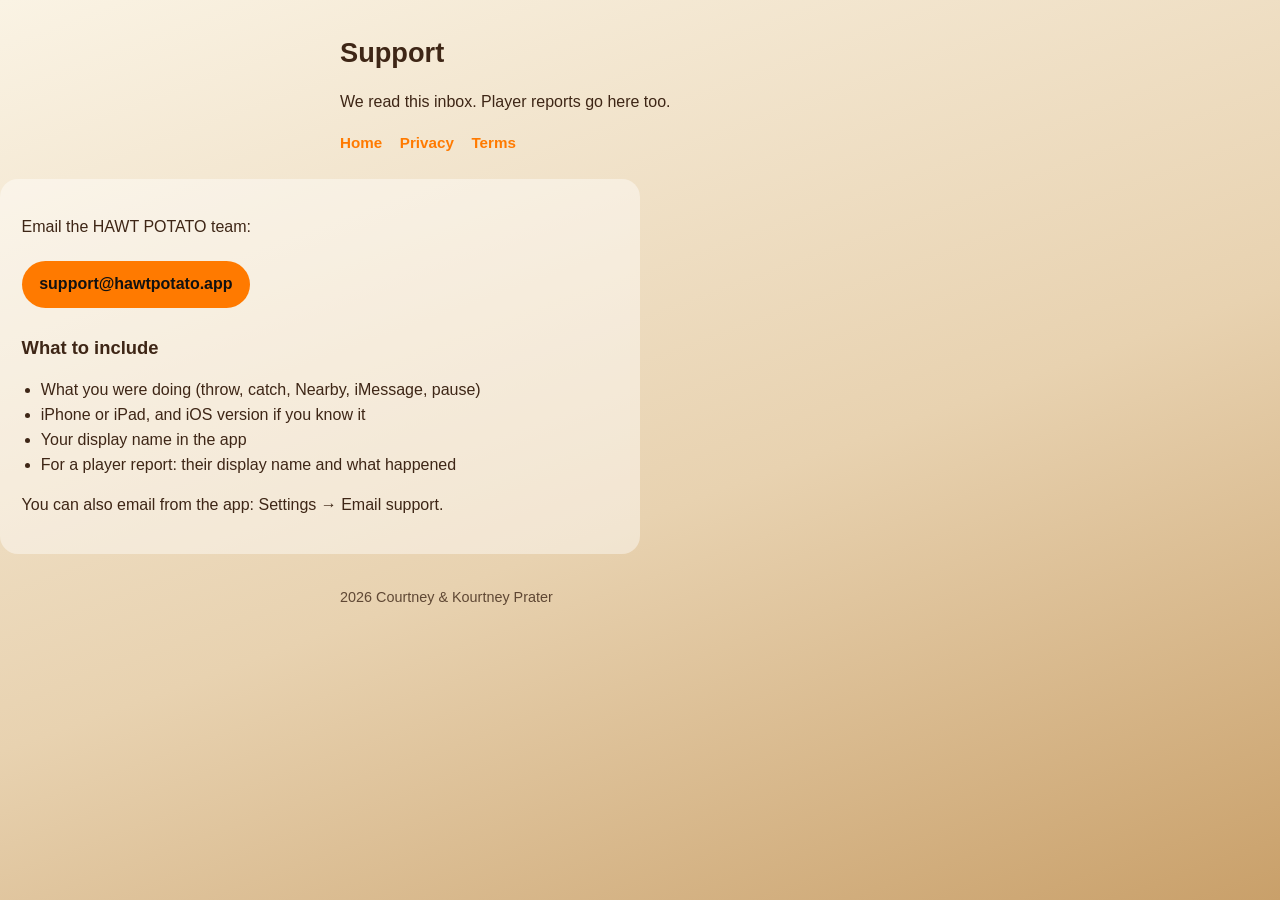
==== docs/support/index.html @ 54d0e0ca "Add public privacy, terms, and support pages for GitHub Pages. Co-authored-by: Cursor <cursoragent@c" ====
<!DOCTYPE html>
<html lang="en">
<head>
  <meta charset="utf-8">
  <meta name="viewport" content="width=device-width, initial-scale=1">
  <title>HAWT POTATO Support</title>
  <link rel="stylesheet" href="../style.css">
</head>
<body>
  <header>
    <h1>Support</h1>
    <p>We read this inbox. Player reports go here too.</p>
    <nav>
      <a href="../">Home</a>
      <a href="../privacy/">Privacy</a>
      <a href="../terms/">Terms</a>
    </nav>
  </header>
  <main class="card">
    <p>Email the HAWT POTATO team:</p>
    <p><a class="btn" href="mailto:support@hawtpotato.app?subject=HAWT%20POTATO%20support">support@hawtpotato.app</a></p>
    <h2>What to include</h2>
    <ul>
      <li>What you were doing (throw, catch, Nearby, iMessage, pause)</li>
      <li>iPhone or iPad, and iOS version if you know it</li>
      <li>Your display name in the app</li>
      <li>For a player report: their display name and what happened</li>
    </ul>
    <p>You can also email from the app: Settings → Email support.</p>
  </main>
  <footer>2026 Courtney &amp; Kourtney Prater</footer>
</body>
</html>
---- docs/style.css ----
:root {
  --cream: #faf3e4;
  --tan: #e8d2b0;
  --brown: #b08456;
  --ink: #3e2616;
  --orange: #ff7a00;
}

* { box-sizing: border-box; }

body {
  font-family: -apple-system, BlinkMacSystemFont, "Segoe UI", sans-serif;
  margin: 0;
  min-height: 100vh;
  line-height: 1.55;
  color: var(--ink);
  background: linear-gradient(160deg, var(--cream), var(--tan) 55%, #c9a06a);
}

header, main, footer {
  max-width: 40rem;
  margin: 0 auto;
  padding: 0 1.25rem;
}

header {
  padding-top: 2rem;
}

nav {
  display: flex;
  flex-wrap: wrap;
  gap: 0.75rem 1.1rem;
  margin: 0.75rem 0 1.5rem;
  font-size: 0.95rem;
  font-weight: 700;
}

nav a { color: var(--orange); text-decoration: none; }
nav a:hover { text-decoration: underline; }

h1 { font-size: 1.7rem; margin: 0 0 0.4rem; }
h2 { font-size: 1.15rem; margin-top: 1.6rem; }
p, li { font-size: 1rem; }
ul { padding-left: 1.2rem; }

.card {
  background: rgba(255, 255, 255, 0.42);
  border-radius: 18px;
  padding: 1.25rem 1.35rem;
  margin: 1rem 0 2rem;
}

.btn {
  display: inline-block;
  background: var(--orange);
  color: #111;
  font-weight: 800;
  text-decoration: none;
  padding: 0.7rem 1.1rem;
  border-radius: 999px;
  margin: 0.35rem 0.35rem 0 0;
}

footer {
  padding: 0 1.25rem 2.5rem;
  font-size: 0.9rem;
  opacity: 0.8;
}
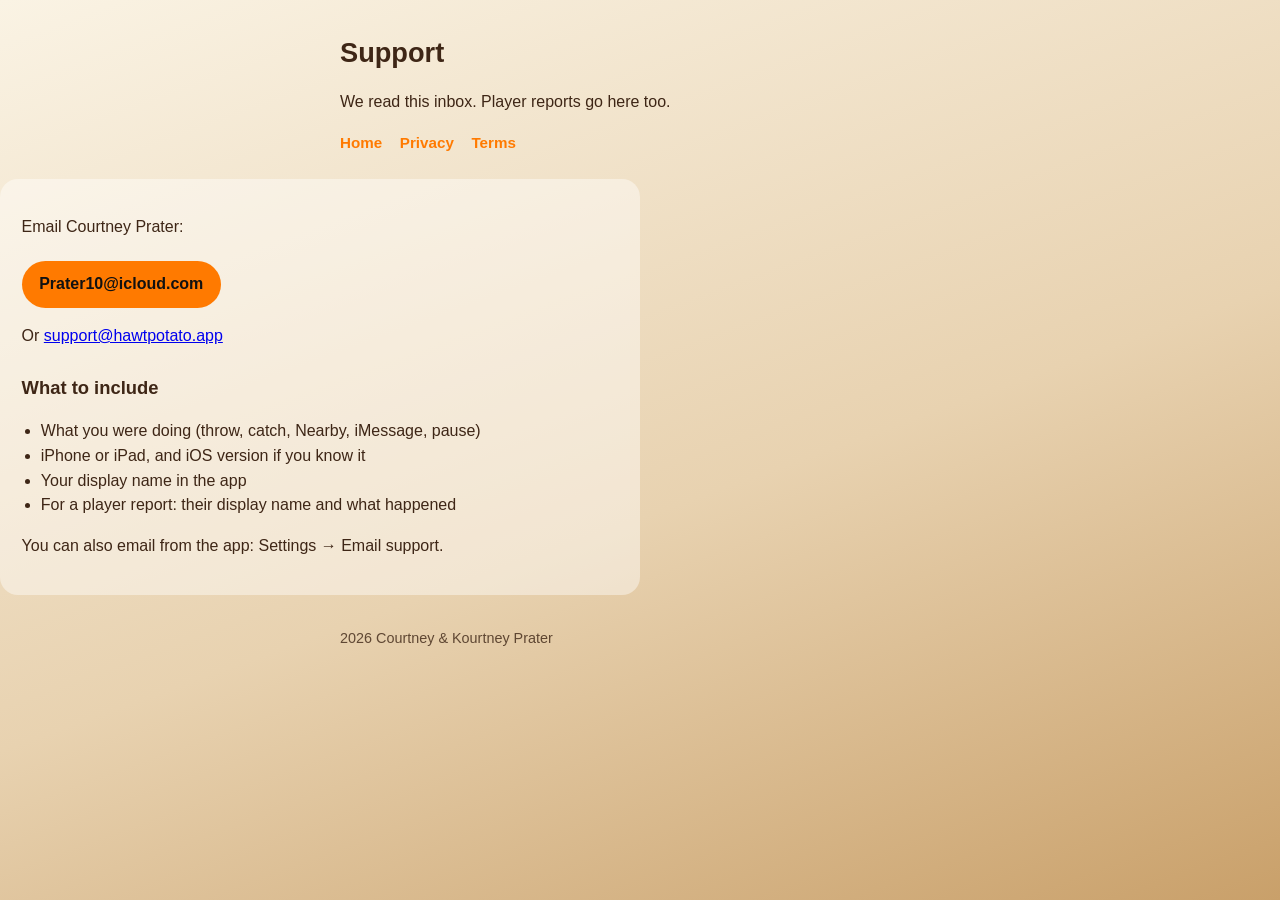
==== commit 050bb6a6: "Add Courtney Prater contact details to legal and support pages. Co-authored-by: Cursor <cursoragent@" ====
--- a/docs/support/index.html
+++ b/docs/support/index.html
@@ -17,8 +17,9 @@
     </nav>
   </header>
   <main class="card">
-    <p>Email the HAWT POTATO team:</p>
-    <p><a class="btn" href="mailto:support@hawtpotato.app?subject=HAWT%20POTATO%20support">support@hawtpotato.app</a></p>
+    <p>Email Courtney Prater:</p>
+    <p><a class="btn" href="mailto:Prater10@icloud.com?subject=HAWT%20POTATO%20support">Prater10@icloud.com</a></p>
+    <p>Or <a href="mailto:support@hawtpotato.app">support@hawtpotato.app</a></p>
     <h2>What to include</h2>
     <ul>
       <li>What you were doing (throw, catch, Nearby, iMessage, pause)</li>
